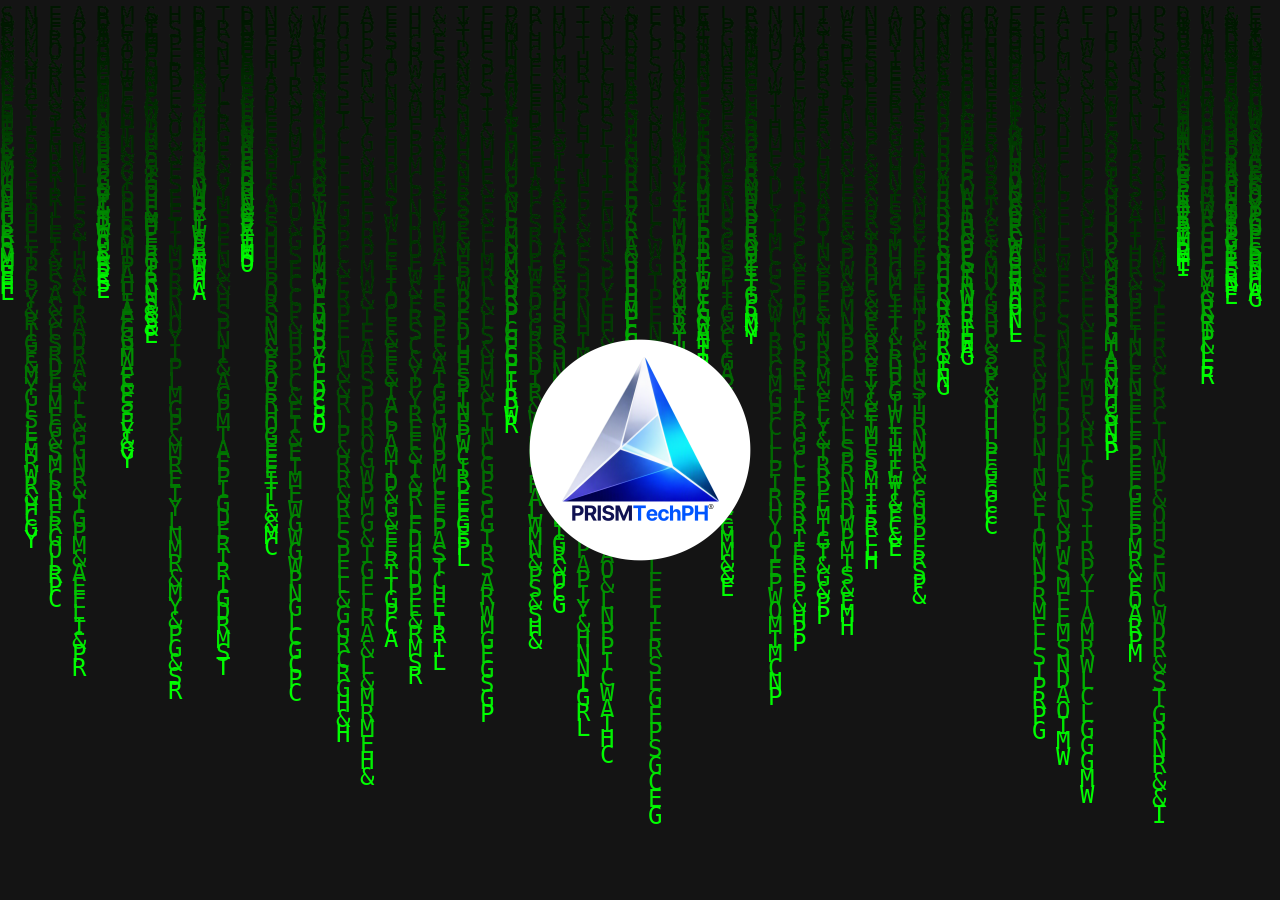
==== frontpage.html @ e32f5a45 "PRISM Tech PH - Staging Web Development v1" ====
<!DOCTYPE html>
<html lang="en">
<head>
  <meta charset="UTF-8">
  <meta name="viewport" content="width=device-width, initial-scale=1.0">
  <title>PRISM Tech PH</title>
  <link rel="icon" type="image/png" href="image/prismtechph-icon.png">
  <link rel="stylesheet" href="css/style-index.css">
  <link rel="stylesheet" href="https://cdnjs.cloudflare.com/ajax/libs/font-awesome/6.4.0/css/all.min.css">
</head>
<body>
  <!-- Matrix Background -->
  <canvas id="matrix"></canvas>

  <!-- Centered Logo -->
  <section class="page_home">
    <img src="image/prismtechph-nav_icon.png" 
         alt="PRISM Tech Neon Logo" 
         class="logo" id="logo">
  </section>

  <!-- Loading Overlay -->
  <div id="loading-overlay">
    <div class="loading-text">Initializing PRISM Tech PH...</div>
  </div>

  <!-- Scripts -->
  <script src="javascript/javascript-frontpage.js" defer></script>
  <script src="javascript/javascript-matrix.js" defer></script>

</body>
</html>
---- css/style-index.css ----
html, body {
  height: 100%;
  margin: 0;
  background: transparent;
  overflow: hidden;
}

/* Matrix canvas stays behind everything */
#matrix {
  display: block;
  position: fixed;
  top: 0;
  left: 0;
  z-index: -1;
}

/* Center logo container */
.page_home {
  position: absolute;
  top: 50%;
  left: 50%;
  transform: translate(-50%, -50%);
  z-index: 1;
  text-align: center;
}

/* Logo styling */
.logo {
  max-width: 250px;
  animation: pulse-glow 2s infinite ease-in-out;
  cursor: pointer;
  display: block;
}

@media (max-width: 1024px) {
  .logo { max-width: 200px; }
}

@media (max-width: 768px) {
  .logo { max-width: 160px; }
}

@media (max-width: 480px) {
  .logo { max-width: 120px; }
}

/* Neon Prism Glow Animation */
@keyframes pulse-glow {
  0% {
    transform: scale(1);
    filter: drop-shadow(0 0 6px #00c896)
            drop-shadow(0 0 10px #6a0dad)
            drop-shadow(0 0 14px #007bff);
  }
  50% {
    transform: scale(1.1);
    filter: drop-shadow(0 0 12px #00c896)
            drop-shadow(0 0 16px #6a0dad)
            drop-shadow(0 0 20px #007bff);
  }
  100% {
    transform: scale(1);
    filter: drop-shadow(0 0 6px #00c896)
            drop-shadow(0 0 10px #6a0dad)
            drop-shadow(0 0 14px #007bff);
  }
}

#loading-overlay {
  position: fixed;
  top: 0; left: 0;
  width: 100%; height: 100%;
  background: rgba(0,0,0,0.9);
  display: flex;
  justify-content: center;
  align-items: center;
  color: #00FF00;
  font-size: 2rem;
  font-family: JetBrains Mono, monospace;
  z-index: 2000;
  opacity: 0;
  transition: opacity 0.3s ease-in-out;
  pointer-events: none; /* ✅ lets clicks pass through */
}

#loading-overlay.show {
  opacity: 1;
  pointer-events: auto; /* ✅ overlay only blocks when active */
}
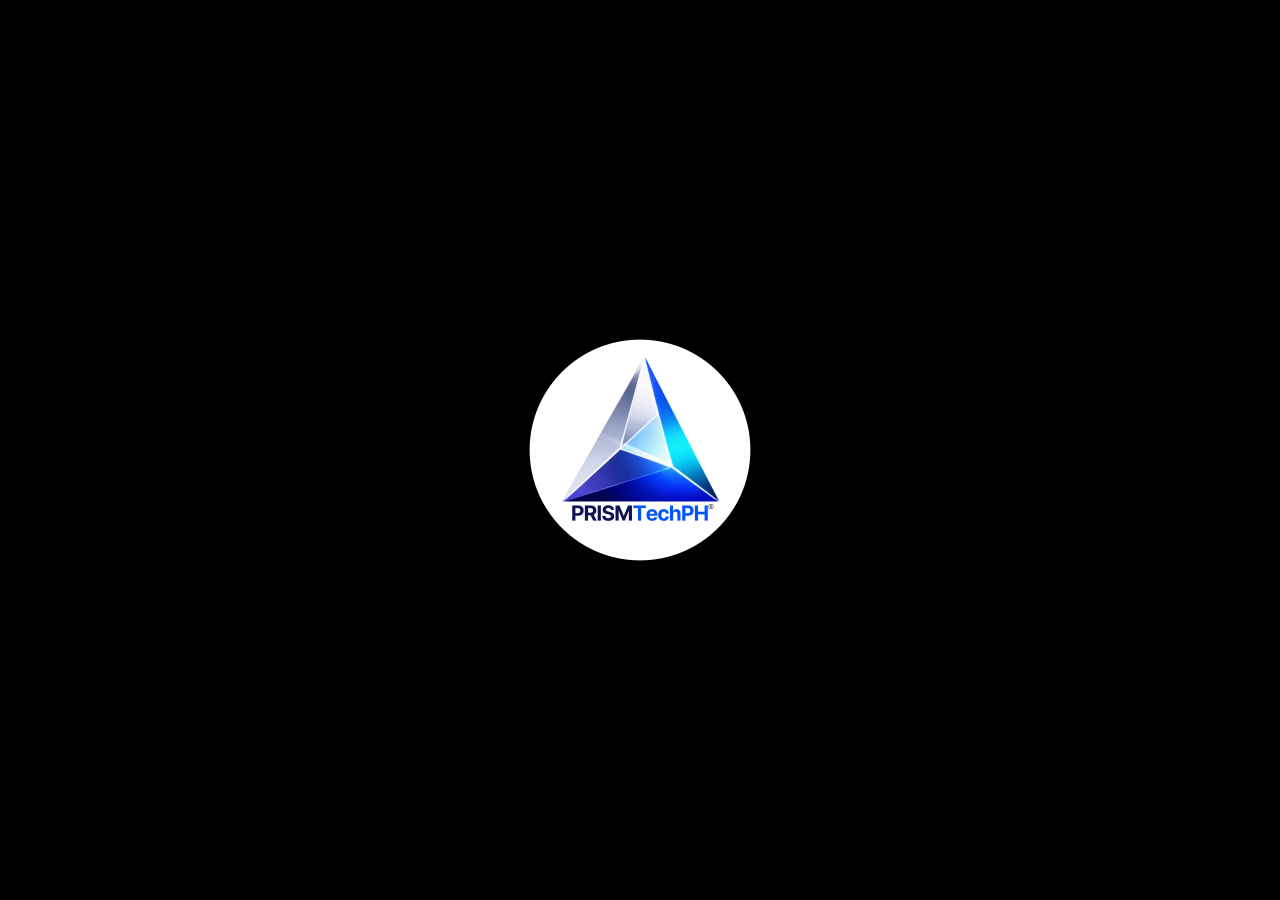
==== commit 95b88b80: "PRISM Tech PH - Staging Web Development v1.0" ====
--- a/frontpage.html
+++ b/frontpage.html
@@ -5,7 +5,7 @@
   <meta name="viewport" content="width=device-width, initial-scale=1.0">
   <title>PRISM Tech PH</title>
   <link rel="icon" type="image/png" href="image/prismtechph-icon.png">
-  <link rel="stylesheet" href="css/style-index.css">
+  <link rel="stylesheet" href="css/style-frontpage.css">
   <link rel="stylesheet" href="https://cdnjs.cloudflare.com/ajax/libs/font-awesome/6.4.0/css/all.min.css">
 </head>
 <body>
@@ -26,7 +26,7 @@
 
   <!-- Scripts -->
   <script src="javascript/javascript-frontpage.js" defer></script>
-  <script src="javascript/javascript-matrix.js" defer></script>
+  <!-- <script src="javascript/javascript-matrix.js" defer></script> -->
 
 </body>
 </html>
--- a/css/style-frontpage.css
+++ b/css/style-frontpage.css
@@ -0,0 +1,100 @@
+html, body {
+  height: 100%;
+  margin: 0;
+/*  background: transparent; */
+    background: black;
+  overflow: hidden;
+}
+
+/* Matrix canvas stays behind everything */
+#matrix {
+  display: block;
+  position: fixed;
+  top: 0;
+  left: 0;
+  z-index: -1;
+}
+
+/* Center logo container */
+.page_home {
+  position: absolute;
+  top: 50%;
+  left: 50%;
+  transform: translate(-50%, -50%);
+  z-index: 1;
+  text-align: center;
+}
+
+/* Logo styling */
+.logo {
+  width: 20vw;
+  max-width: 250px;
+  animation: pulse-glow 2s infinite ease-in-out;
+  cursor: pointer;
+  display: block;
+}
+
+@media (max-width: 1024px) {
+  .logo { max-width: 200px; }
+}
+
+@media (max-width: 768px) {
+  .logo { max-width: 160px; }
+}
+
+@media (max-width: 480px) {
+  .logo { max-width: 120px; }
+}
+
+/* Neon Prism Glow Animation */
+@keyframes pulse-glow {
+  0% {
+    transform: scale(1);
+    filter: drop-shadow(0 0 6px #00c896)
+            drop-shadow(0 0 10px #6a0dad)
+            drop-shadow(0 0 14px #007bff);
+  }
+  50% {
+    transform: scale(1.1);
+    filter: drop-shadow(0 0 12px #00c896)
+            drop-shadow(0 0 16px #6a0dad)
+            drop-shadow(0 0 20px #007bff);
+  }
+  100% {
+    transform: scale(1);
+    filter: drop-shadow(0 0 6px #00c896)
+            drop-shadow(0 0 10px #6a0dad)
+            drop-shadow(0 0 14px #007bff);
+  }
+}
+
+#loading-overlay {
+  position: fixed;
+  top: 0; left: 0;
+  width: 100%; height: 100%;
+  background: rgba(0,0,0,0.9);
+  display: flex;
+  justify-content: center;
+  align-items: center;
+  color: #00FF00;
+  font-size: 2rem;
+  font-family: JetBrains Mono, monospace;
+  z-index: 2000;
+  opacity: 0;
+  transition: opacity 0.3s ease-in-out;
+  pointer-events: none; /* ✅ lets clicks pass through */
+}
+
+#loading-overlay.show {
+  opacity: 1;
+  pointer-events: auto; /* ✅ overlay only blocks when active */
+}
+
+.fade-out {
+  animation: fadeOut 0.5s forwards;
+}
+
+@keyframes fadeOut {
+  from { opacity: 1; }
+  to   { opacity: 0; }
+}
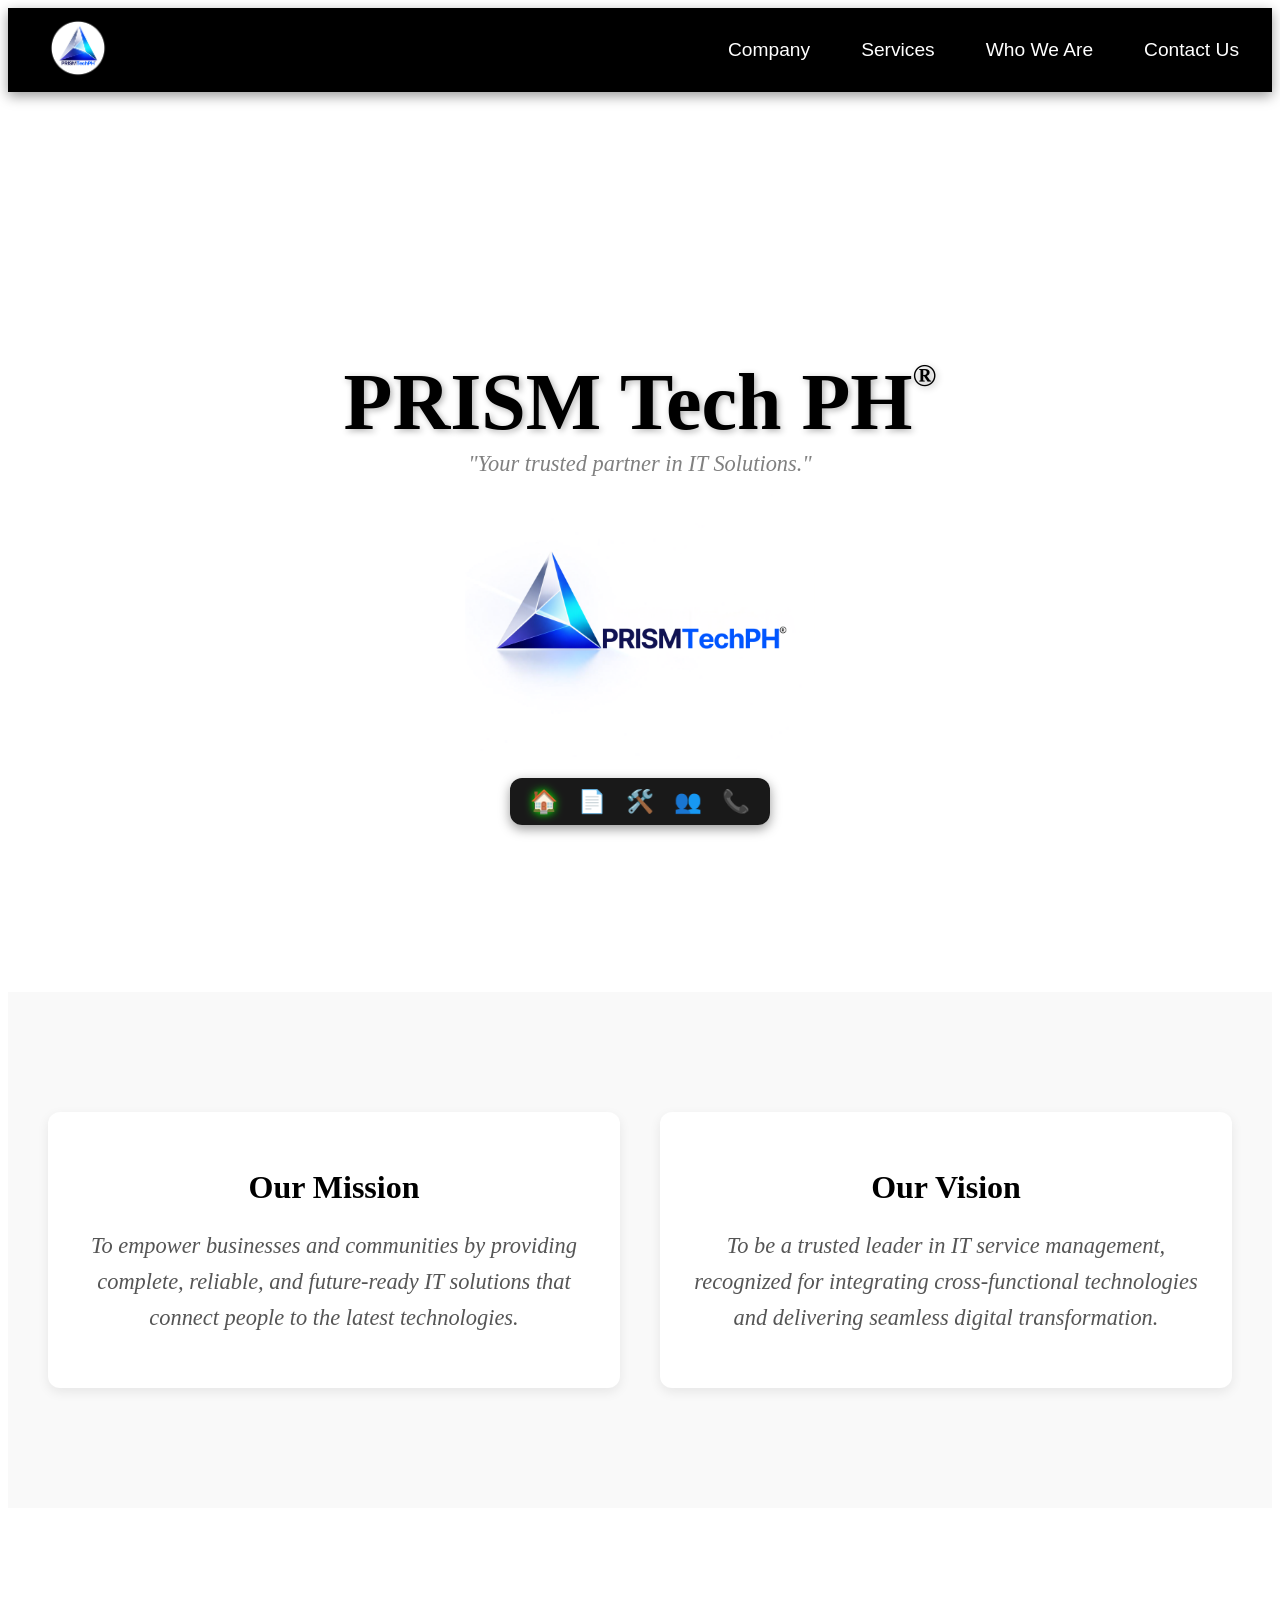
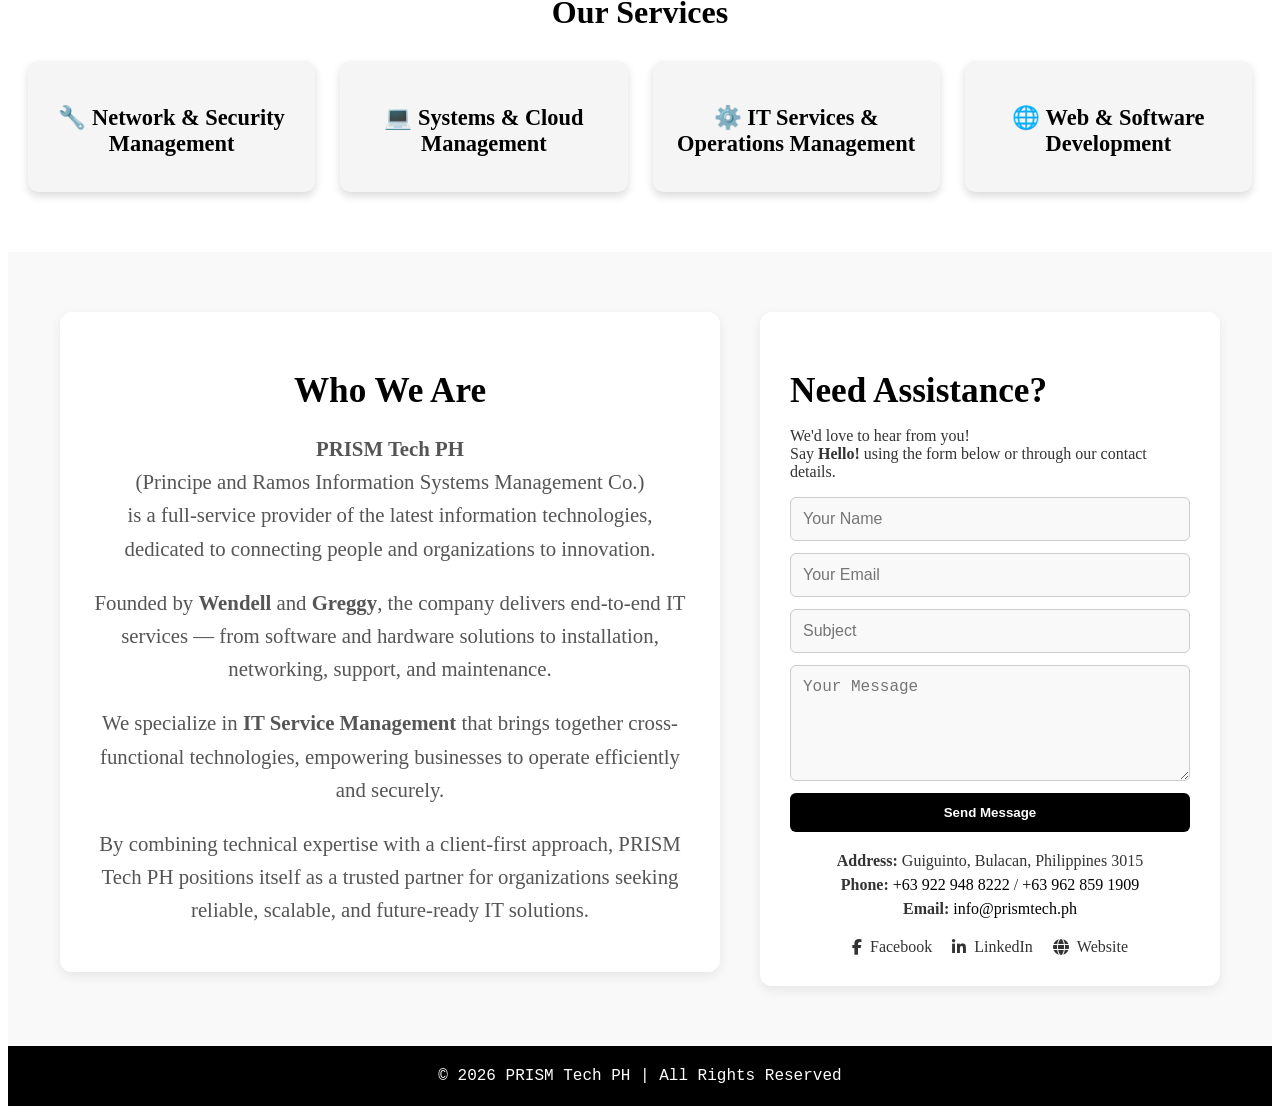
==== commit 6455906e: "Changed from Matrix to Flip" ====
--- a/frontpage.html
+++ b/frontpage.html
@@ -20,9 +20,7 @@
   </section>
 
   <!-- Loading Overlay -->
-  <div id="loading-overlay">
-    <div class="loading-text">Initializing PRISM Tech PH...</div>
-  </div>
+  <div id="loading-overlay"> </div>
 
   <!-- Scripts -->
   <script src="javascript/javascript-frontpage.js" defer></script>
--- a/css/style-frontpage.css
+++ b/css/style-frontpage.css
@@ -6,7 +6,6 @@
   overflow: hidden;
 }
 
-/* Matrix canvas stays behind everything */
 #matrix {
   display: block;
   position: fixed;
@@ -15,7 +14,6 @@
   z-index: -1;
 }
 
-/* Center logo container */
 .page_home {
   position: absolute;
   top: 50%;
@@ -25,14 +23,18 @@
   text-align: center;
 }
 
-/* Logo styling */
 .logo {
   width: 20vw;
   max-width: 250px;
-  animation: pulse-glow 2s infinite ease-in-out;
-  cursor: pointer;
   display: block;
+  animation: pulse-glow .9s infinite ease-in-out, flipLogo 0.6s ease-in-out forwards;
 }
+
+@keyframes flipLogo {
+  0% { transform: rotateY(0deg); }
+  100% { transform: rotateY(360deg); }
+}
+
 
 @media (max-width: 1024px) {
   .logo { max-width: 200px; }
@@ -73,22 +75,18 @@
   top: 0; left: 0;
   width: 100%; height: 100%;
   background: rgba(0,0,0,0.9);
-  display: flex;
-  justify-content: center;
-  align-items: center;
-  color: #00FF00;
-  font-size: 2rem;
-  font-family: JetBrains Mono, monospace;
   z-index: 2000;
-  opacity: 0;
-  transition: opacity 0.3s ease-in-out;
-  pointer-events: none; /* ✅ lets clicks pass through */
+  opacity: 1;
+  transition: opacity 0.5s ease-in-out;
+  pointer-events: none;
 }
+
 
 #loading-overlay.show {
   opacity: 1;
-  pointer-events: auto; /* ✅ overlay only blocks when active */
+  pointer-events: auto;
 }
+
 
 .fade-out {
   animation: fadeOut 0.5s forwards;
